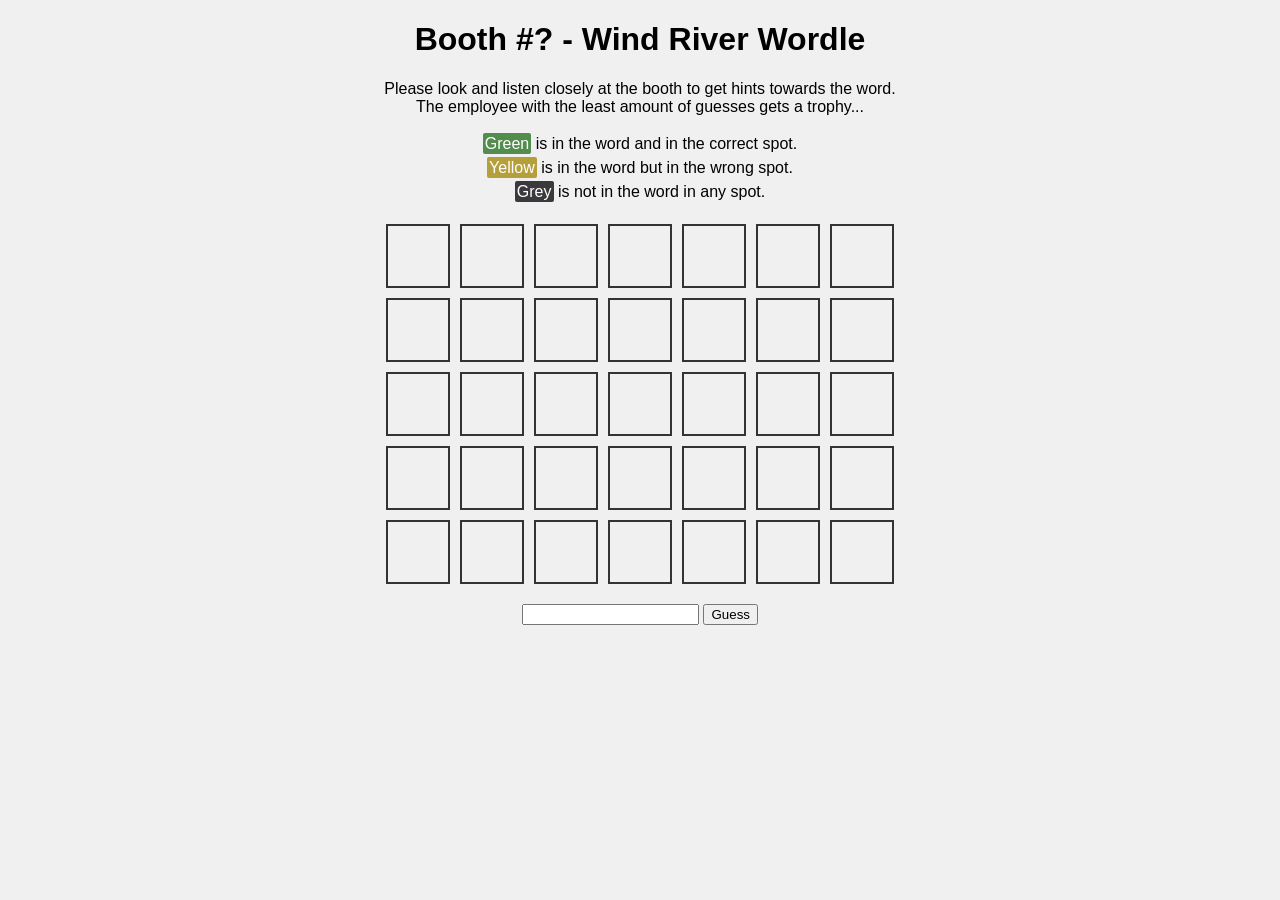
==== index.html @ d0c52910 "renamed to be used for github pages" ====
<!DOCTYPE html>
<html lang="en">
    <head>
        <meta charset="UTF-8">
        <meta name="viewport" content="width=device-width, initial-scale=1.0">
        <title>WR Career Expo Wordle</title>
        <link rel="stylesheet" href="styles.css">
    </head>
    <body>
        <h1>Booth #? - Wind River Wordle</h1>
        <p>
            Please look and listen closely at the booth to get hints towards the word. <br>
            The employee with the least amount of guesses gets a trophy...
        </p>
        <p style="line-height:24px;">
           <span style="padding: 2px; margin-bottom:2px; background:#538d4e;color:white; border-radius: 2px;">Green</span> is in the word and in the correct spot. <br>
           <span style="padding: 2px; margin-bottom:2px; background:#b59f3b;color:white; border-radius: 2px;">Yellow</span> is in the word but in the wrong spot. <br>
           <span style="padding: 2px; margin-bottom:2px; background:#3a3a3c; color:white; border-radius:2px;">Grey</span> is not in the word in any spot.
        </p>
        <div id="gameboard"></div>
        <input type="text" id="guess">
        <button id="btnGuess">Guess</button>
        <script src="script.js"></script>
    </body>
</html>
---- styles.css ----
:root {
    --word-size: 5;
}

body {
    font-family: Arial, sans-serif;
    text-align: center;
    background-color: #f0f0f0;
}

#gameboard {
    display: grid;
    grid-template-columns: repeat(var(--word-size), 1fr);
    gap: 10px;
    margin: 20px auto;
    max-width: fit-content;
}
.cell {
    width: 60px;
    height: 60px;
    border: 2px solid #333;
    text-align: center;
    line-height: 60px;
    font-size: 2em;
}
.cell.correct {
    background: #538d4e;
    color: white;
}
.cell.semi-correct {
    background: #b59f3b;
    color: white;
}
.cell.incorrect {
    background: #3a3a3c;
    color: white;
}
@media (max-width: 400px) {
  .cell {
    width: 40px;
    height: 40px;
    border: 1px solid #333;
    text-align: center;
    line-height: 40px;
    font-size: 1em;
}
}
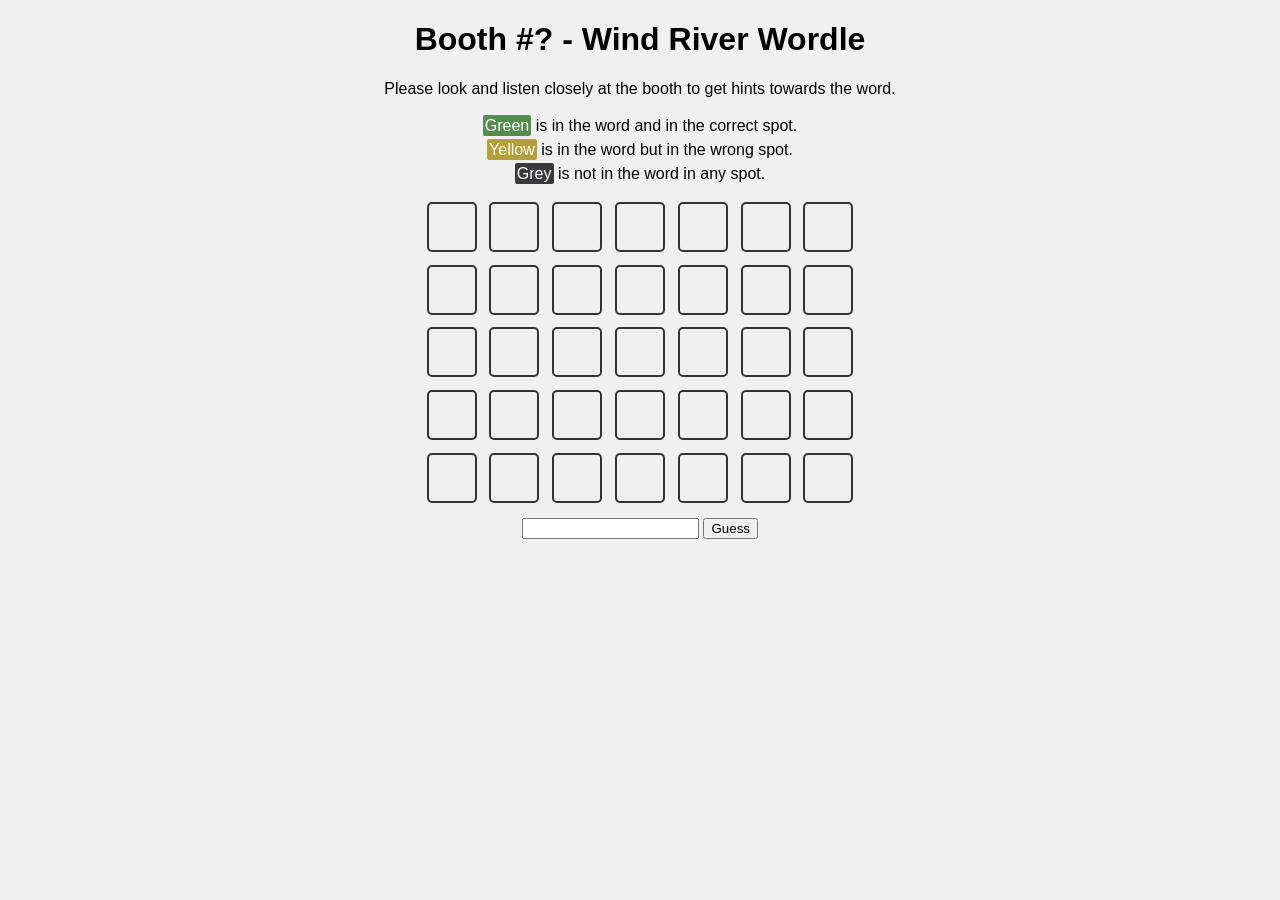
==== commit 603c1c3d: "Added another booth, just titles" ====
--- a/index.html
+++ b/index.html
@@ -9,8 +9,7 @@
     <body>
         <h1>Booth #? - Wind River Wordle</h1>
         <p>
-            Please look and listen closely at the booth to get hints towards the word. <br>
-            The employee with the least amount of guesses gets a trophy...
+            Please look and listen closely at the booth to get hints towards the word. 
         </p>
         <p style="line-height:24px;">
            <span style="padding: 2px; margin-bottom:2px; background:#538d4e;color:white; border-radius: 2px;">Green</span> is in the word and in the correct spot. <br>
@@ -19,6 +18,7 @@
         </p>
         <div id="gameboard"></div>
         <input type="text" id="guess">
+        <input hidden type="hidden" id="secret" value="ACBTWPX" />
         <button id="btnGuess">Guess</button>
         <script src="script.js"></script>
     </body>
--- a/styles.css
+++ b/styles.css
@@ -10,17 +10,19 @@
 
 #gameboard {
     display: grid;
-    grid-template-columns: repeat(var(--word-size), 1fr);
-    gap: 10px;
-    margin: 20px auto;
+    grid-template-columns: repeat(var(--word-size), minmax(50px,2vw));
+    gap: 1vw;
+    margin: 15px auto;
     max-width: fit-content;
 }
 .cell {
-    width: 60px;
-    height: 60px;
+    width: auto;
+    height: auto;
+    border-radius: 5px;
+    aspect-ratio: 1/1;
     border: 2px solid #333;
     text-align: center;
-    line-height: 60px;
+    line-height: 150%;
     font-size: 2em;
 }
 .cell.correct {
@@ -35,13 +37,3 @@
     background: #3a3a3c;
     color: white;
 }
-@media (max-width: 400px) {
-  .cell {
-    width: 40px;
-    height: 40px;
-    border: 1px solid #333;
-    text-align: center;
-    line-height: 40px;
-    font-size: 1em;
-}
-}
